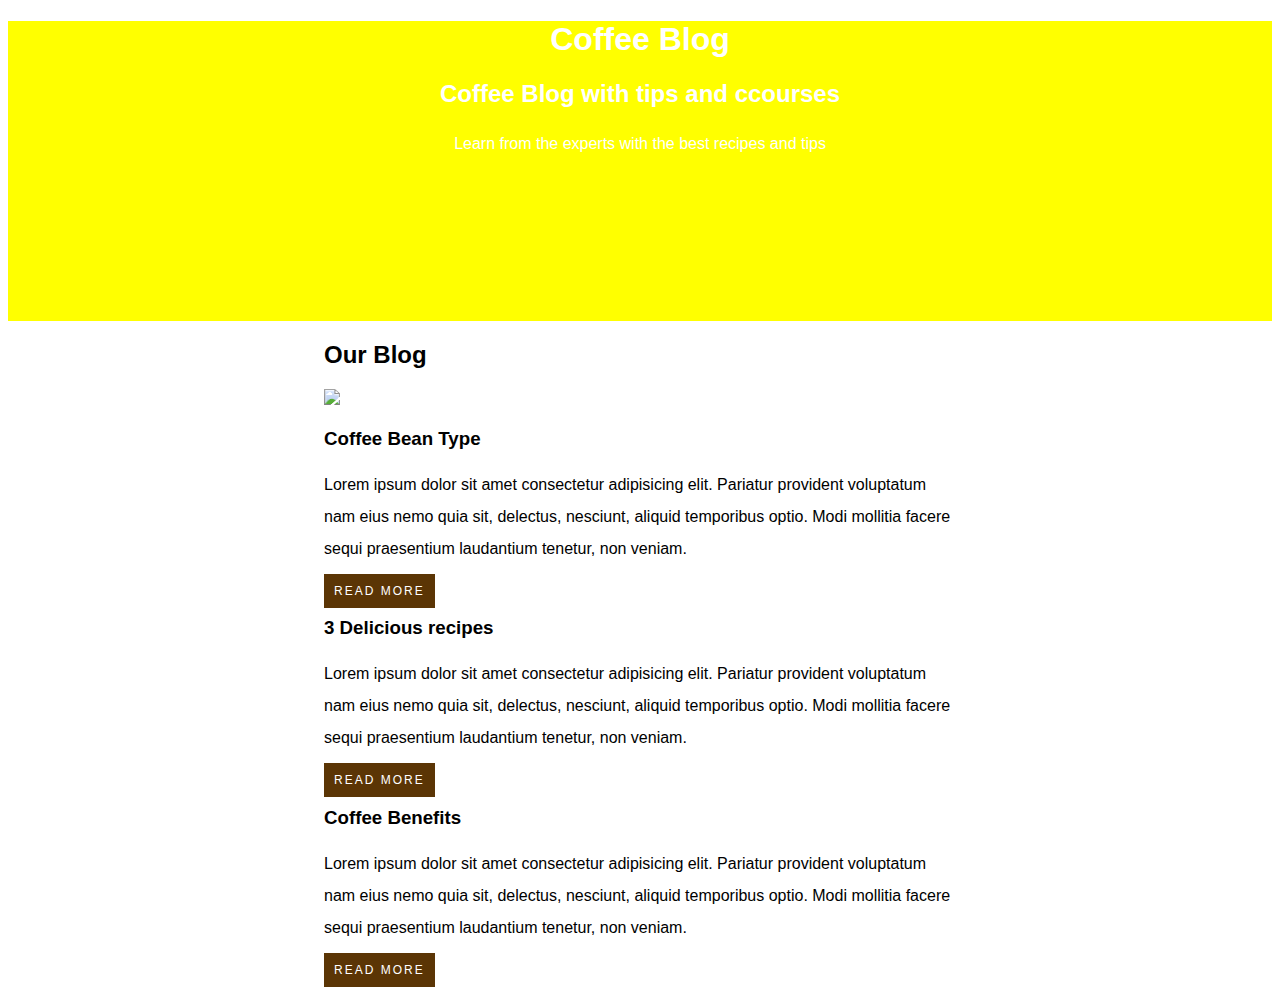
==== coffee blog/index.html @ 8f236002 "Add files via upload" ====
<!DOCTYPE html>
<html lang="en">
<head>
    <meta charset="UTF-8">
    <meta name="viewport" content="width=device-width, initial-scale=1.0">
    <link rel="stylesheet"  href="mystyle.css">
    <title>Document</title>
</head>
<body>
    <header class="header"> 
        <h1> Coffee Blog</h1>
        <h2> Coffee Blog with tips and ccourses</h2>
        <p> Learn from the experts with the best recipes and tips</p>
    </header>     
     <main class="container">
        <h2> Our Blog</h2>
        <div> 
            <img src="./img/blog1.jpg">
            <h3> Coffee Bean Type</h3>
            <p> Lorem ipsum dolor sit amet consectetur adipisicing elit. Pariatur provident voluptatum nam eius nemo quia sit, delectus, nesciunt, aliquid temporibus optio. Modi mollitia facere sequi praesentium laudantium tenetur, non veniam.</p>
            <a href="#" class="btn-read"> Read more</a>
        </div>

        <div> 
            <h3>3 Delicious recipes </h3>
            <p> Lorem ipsum dolor sit amet consectetur adipisicing elit. Pariatur provident voluptatum nam eius nemo quia sit, delectus, nesciunt, aliquid temporibus optio. Modi mollitia facere sequi praesentium laudantium tenetur, non veniam.</p>
            <a href="#" class="btn-read"> Read more</a>
            
        </div>

         <div> 
            <h3> Coffee Benefits</h3>
            <p> Lorem ipsum dolor sit amet consectetur adipisicing elit. Pariatur provident voluptatum nam eius nemo quia sit, delectus, nesciunt, aliquid temporibus optio. Modi mollitia facere sequi praesentium laudantium tenetur, non veniam.</p>
            <a href="#" class="btn-read"> Read more</a>
        </div>
    
</body>
</html>
---- coffee blog/mystyle.css ----
/*global*//*global*/
body{
    font-family: arial;
}
p{
    line-height: 2;
}
/*utilities*/
.container{
    width:50%;
    margin-left: auto;
    margin-right: auto;
}

.btn-read{
    background-color:rgb(91, 53, 5);
    color:white;
    text-decoration: none;
    padding: 10px;
    text-transform: uppercase;
    font-size: 12px;
    letter-spacing: 2px;
}
/*header*/
.header{
    height: 300px;
    background-color: yellow;
    background-image: url(./img/banner.jpg);
    color: white;
    text-align: center;

}
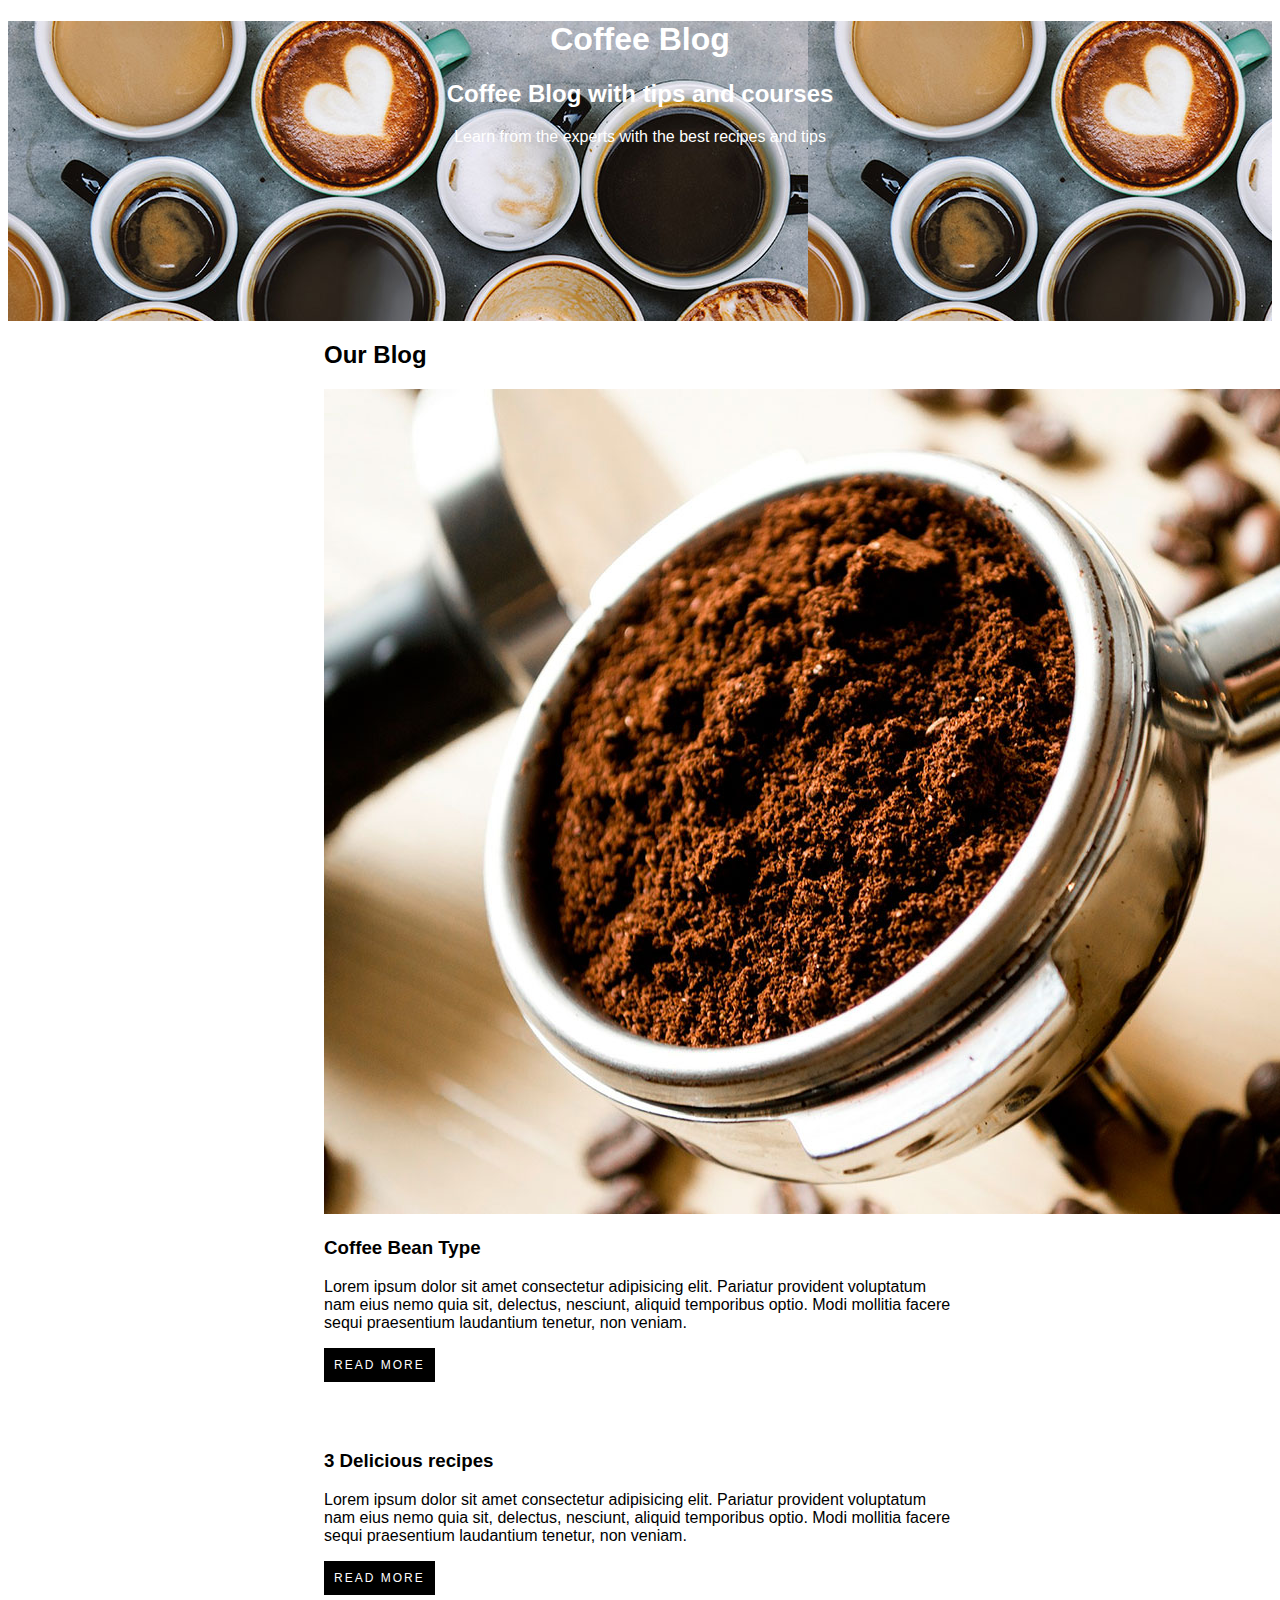
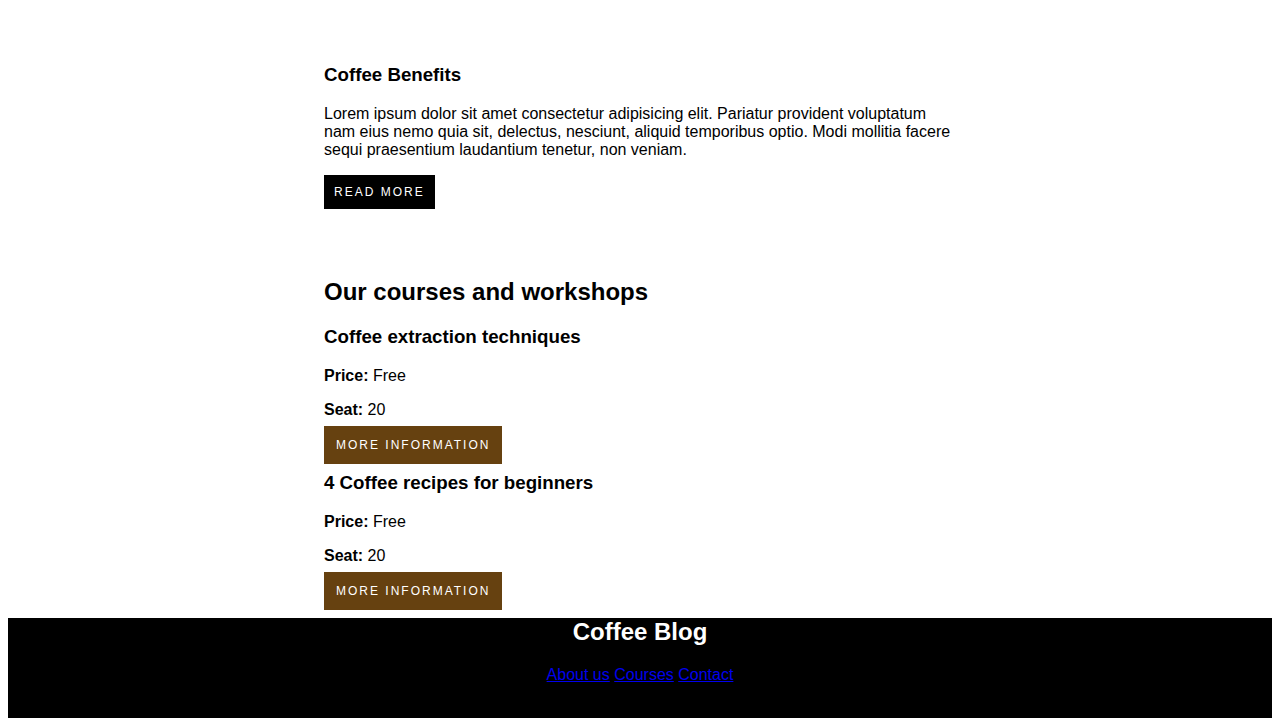
==== commit 01a224c5: "Add files via upload" ====
--- a/coffee blog/index.html
+++ b/coffee blog/index.html
@@ -9,10 +9,11 @@
 <body>
     <header class="header"> 
         <h1> Coffee Blog</h1>
-        <h2> Coffee Blog with tips and ccourses</h2>
+        <h2> Coffee Blog with tips and courses</h2>
         <p> Learn from the experts with the best recipes and tips</p>
     </header>     
-     <main class="container">
+    
+    <main class="container">
         <h2> Our Blog</h2>
         <div> 
             <img src="./img/blog1.jpg">
@@ -32,8 +33,46 @@
             <h3> Coffee Benefits</h3>
             <p> Lorem ipsum dolor sit amet consectetur adipisicing elit. Pariatur provident voluptatum nam eius nemo quia sit, delectus, nesciunt, aliquid temporibus optio. Modi mollitia facere sequi praesentium laudantium tenetur, non veniam.</p>
             <a href="#" class="btn-read"> Read more</a>
+            
+        
         </div>
-    
+
+        <h2>Our courses and workshops</h2>
+        
+        <div>
+            <h3>Coffee extraction techniques</h3>
+            <p><b>Price:</b>  Free</p>
+            <p><b>Seat:</b> 20</p>
+            <a href="#" class="btn btn-info">More information</a>
+        </div>
+
+        <div>
+            <h3>4 Coffee recipes for beginners</h3>
+            <p><b>Price:</b> Free</p>
+            <p><b>Seat:</b> 20</p>
+            <a href="#" class="btn btn-info">More information</a>
+        </div>
+    </main>
+
+    <!-- Footer, comment in HTML -->
+    <footer class="footer-style">
+        <h2>Coffee Blog</h2>
+        <a href="#">About us</a>
+        <a href="#">Courses</a>
+        <a href="#">Contact</a>
+    </footer>
 </body>
 </html>
+            
+         
 
+
+
+
+
+        </div>
+           
+        
+
+            
+
--- a/coffee blog/mystyle.css
+++ b/coffee blog/mystyle.css
@@ -3,7 +3,7 @@
     font-family: arial;
 }
 p{
-    line-height: 2;
+    line: height 1px;
 }
 /*utilities*/
 .container{
@@ -13,20 +13,51 @@
 }
 
 .btn-read{
-    background-color:rgb(91, 53, 5);
-    color:white;
+   background-color:black;
+   color:white;
+   text-decoration: none;
+   padding: 10px;
+   text-transform: uppercase;
+   font-size: 12px;
+   letter-spacing: 2px;
+   margin-bottom: 50px;
+   display: inline-block;
+} 
+        
+.btn {
+    font-size: 12px;
+    text-transform: uppercase;
+    letter-spacing: 2px;
     text-decoration: none;
-    padding: 10px;
-    text-transform: uppercase;
-    font-size: 12px;
-    letter-spacing: 2px;
+    padding: 12px;
 }
-/*header*/
-.header{
-    height: 300px;
-    background-color: yellow;
-    background-image: url(./img/banner.jpg);
-    color: white;
-    text-align: center;
+   
+.btn-info {
+        background-color: rgb(102, 65, 16);
+        color: white;
+    }
 
-}+
+    /*header*/
+    .header {
+        height: 300px;
+        background-color: yellow;
+        background-image: url(./img/us.jpg);
+        color: white;
+        text-align: center;
+    }
+
+    /*main container css code*/
+    .main-container {
+        display:flex;
+    }
+
+    /*this is a comment in CSS*/
+    /*footer section*/
+    .footer-style {
+        background-color: black;
+        color: white;
+        height: 100px;
+        text-align: center;
+    }
+
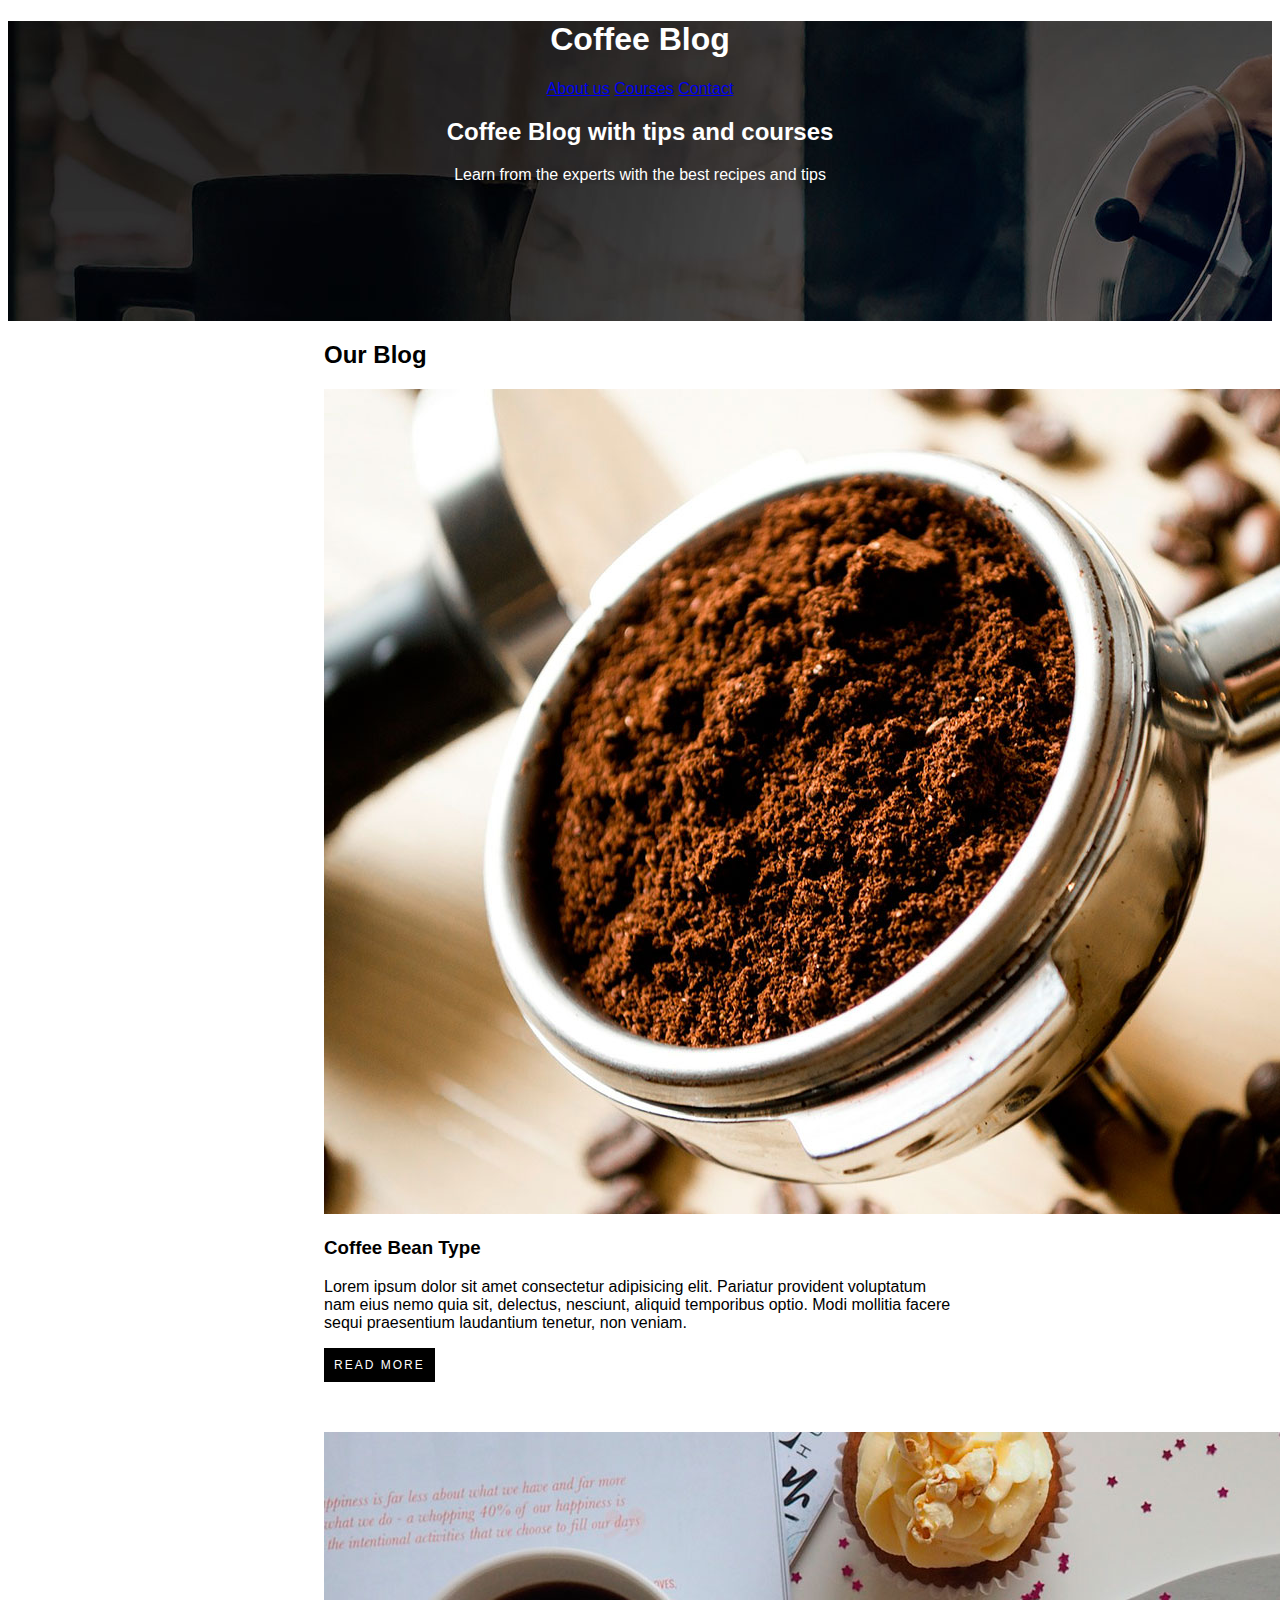
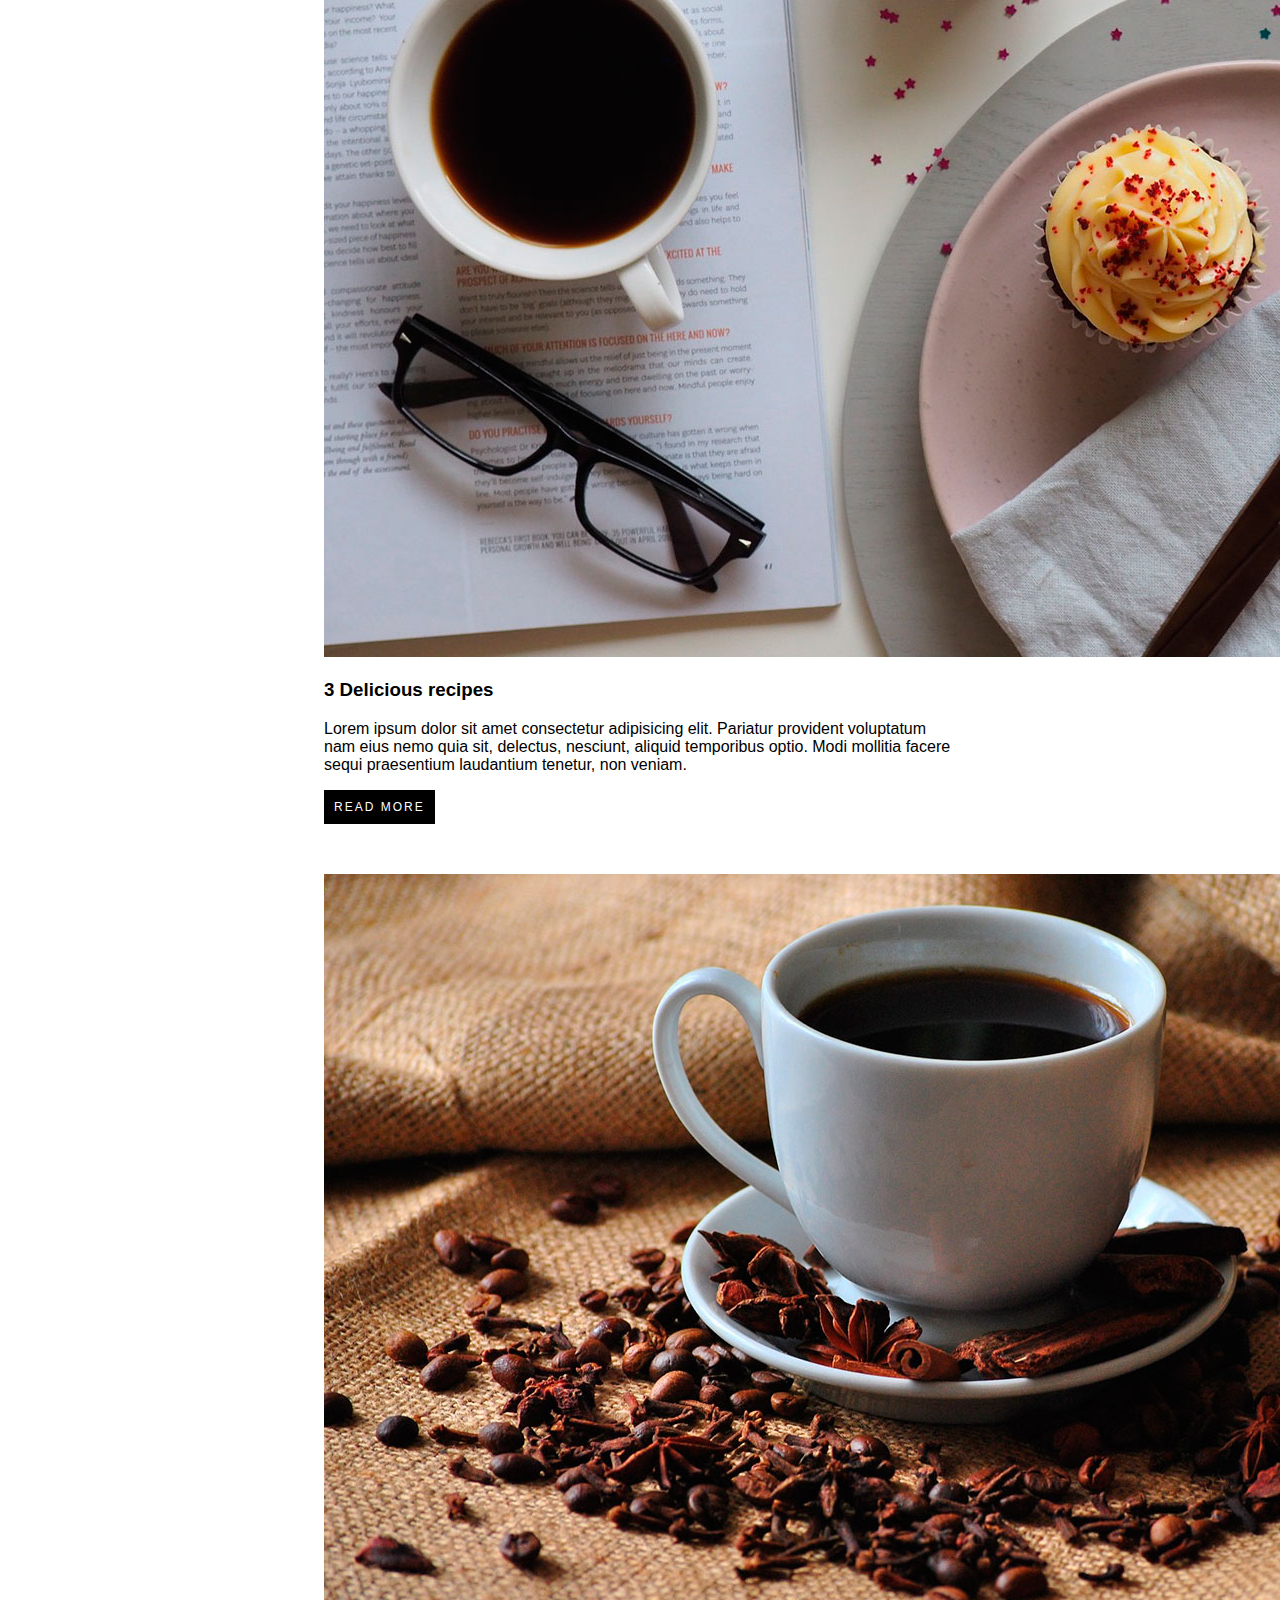
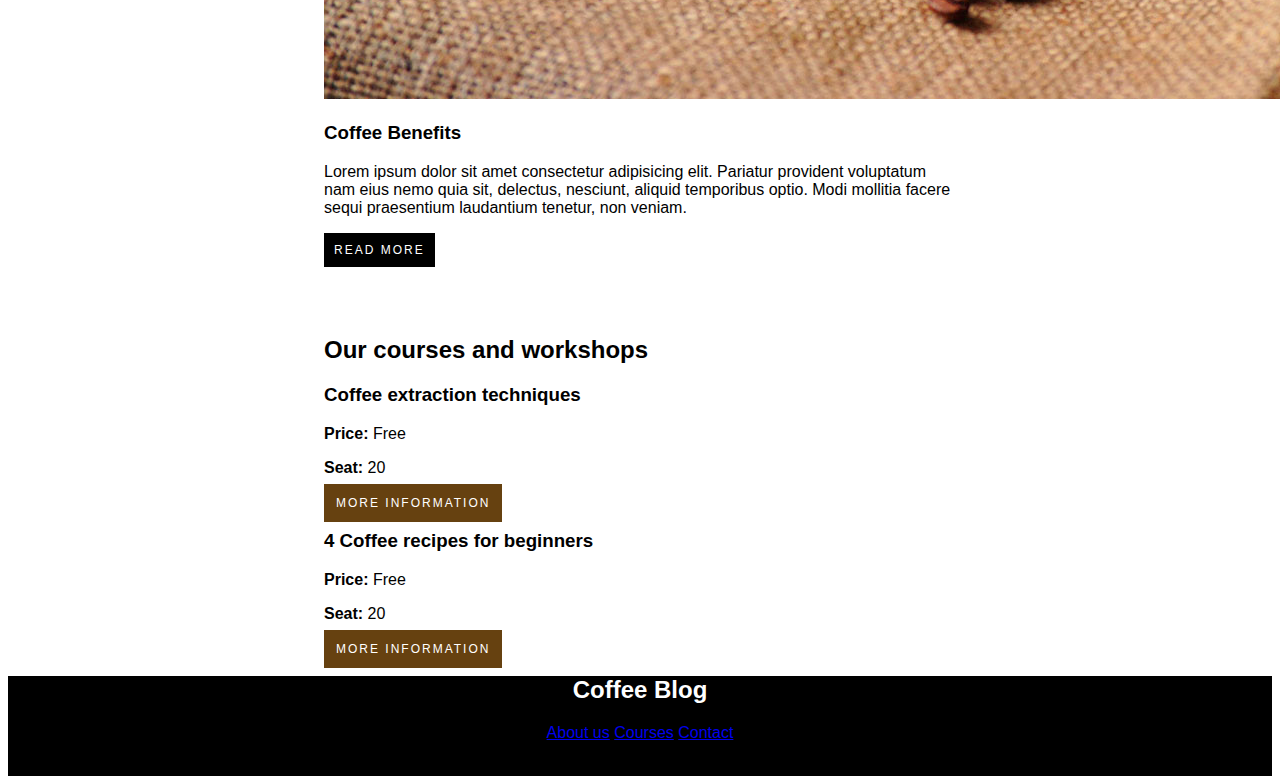
==== commit 83358319: "Add files via upload" ====
--- a/coffee blog/index.html
+++ b/coffee blog/index.html
@@ -8,7 +8,13 @@
 </head>
 <body>
     <header class="header"> 
-        <h1> Coffee Blog</h1>
+        <div class="menus-bar">
+            <h1> Coffee Blog</h1>
+            <nav> 
+                <a href="about.html">About us</a>
+                <a href="courses.html">Courses</a>
+                <a href="contact.html">Contact</a>
+            </nav>
         <h2> Coffee Blog with tips and courses</h2>
         <p> Learn from the experts with the best recipes and tips</p>
     </header>     
@@ -23,13 +29,15 @@
         </div>
 
         <div> 
+            <img src="./img/blog2.jpg">
             <h3>3 Delicious recipes </h3>
             <p> Lorem ipsum dolor sit amet consectetur adipisicing elit. Pariatur provident voluptatum nam eius nemo quia sit, delectus, nesciunt, aliquid temporibus optio. Modi mollitia facere sequi praesentium laudantium tenetur, non veniam.</p>
             <a href="#" class="btn-read"> Read more</a>
             
         </div>
 
-         <div> 
+         <div>
+            <img src="./img/blog3.jpg"> 
             <h3> Coffee Benefits</h3>
             <p> Lorem ipsum dolor sit amet consectetur adipisicing elit. Pariatur provident voluptatum nam eius nemo quia sit, delectus, nesciunt, aliquid temporibus optio. Modi mollitia facere sequi praesentium laudantium tenetur, non veniam.</p>
             <a href="#" class="btn-read"> Read more</a>
--- a/coffee blog/mystyle.css
+++ b/coffee blog/mystyle.css
@@ -3,7 +3,12 @@
     font-family: arial;
 }
 p{
-    line: height 1px;
+    line:height x;
+}
+a.{
+   text-decoration: none;
+   
+    color:white;
 }
 /*utilities*/
 .container{
@@ -42,9 +47,15 @@
     .header {
         height: 300px;
         background-color: yellow;
-        background-image: url(./img/us.jpg);
+        background-image: url(./img/banner.jpg);
         color: white;
         text-align: center;
+    }
+
+    .menu-bar{
+        display:flex;
+        justify-content:space-around;
+        align-items:center;
     }
 
     /*main container css code*/
